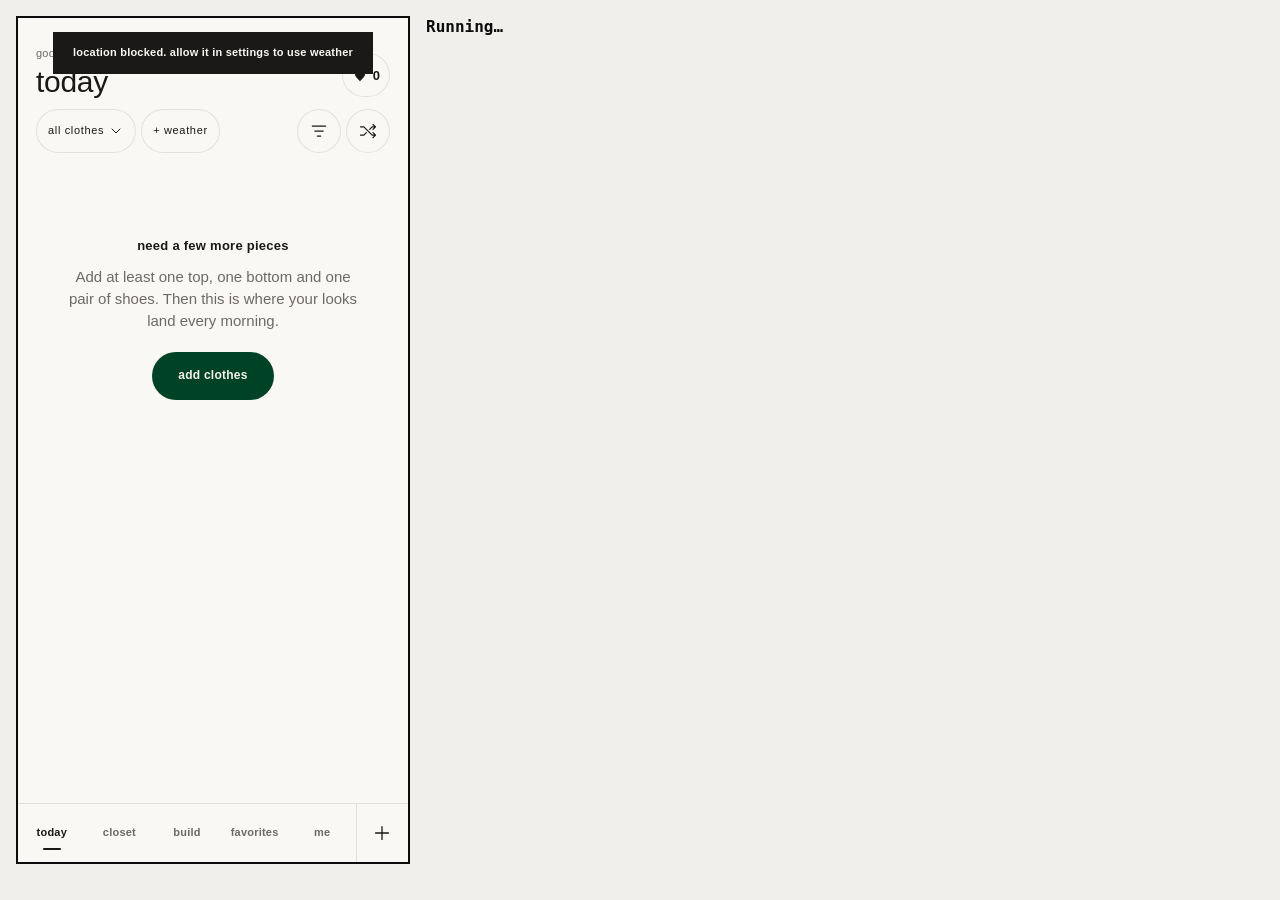
==== selftest.html @ 75cc13f7 "v5.24 QA: Wear today everywhere and always on screen (cards moved below the looks), one ••• menu per" ====
<!doctype html>
<meta charset="utf-8"><meta name="viewport" content="width=device-width, initial-scale=1">
<title>Fitted self-test</title>
<style>
  body { margin: 0; font: 14px/1.4 ui-monospace, Menlo, monospace; background: #f0efeb; color: #0c0c0c; display: flex; gap: 16px; padding: 16px; flex-wrap: wrap; }
  iframe { width: 390px; height: 844px; border: 2px solid #0c0c0c; background: #fff; flex: none; }
  ol { margin: 0; padding-left: 20px; min-width: 300px; } .ok { color: #1a7f37; } .bad { color: #c2341b; font-weight: 700; } h1 { font-size: 16px; margin: 0 0 8px; }
</style>
<!-- Taps through every screen of the real app at iPhone width (390px) and checks: nothing wider than the screen, the screen
     actually changed, sheets open, no errors. Open /selftest.html after a change; it runs on your real closet in this browser. -->
<iframe id="f" src="./"></iframe>
<div><h1 id="sum">Running…</h1><ol id="out"></ol></div>
<script type="module">
const f = document.getElementById('f'), out = document.getElementById('out'), wait = ms => new Promise(r => setTimeout(r, ms));
let fails = 0; const errors = [];
const log = (ok, msg) => { const li = document.createElement('li'); li.className = ok ? 'ok' : 'bad'; li.textContent = (ok ? '✓ ' : '✕ ') + msg; out.append(li); if (!ok) fails++; };
await new Promise(r => f.onload = r); await wait(1500);
const w = f.contentWindow, d = () => w.document;
w.addEventListener('error', e => errors.push(e.message)); w.addEventListener('unhandledrejection', e => errors.push(String(e.reason)));
const fits = where => { const sw = d().documentElement.scrollWidth; log(sw <= 390, `${where}: ${sw}px wide`); const sh = d().getElementById('sheet'); if (sh.open) log(sh.scrollWidth <= 390, `${where} sheet: ${sh.scrollWidth}px wide`); };
const tap = sel => { const el = d().querySelector(sel); if (!el) { log(false, `missing ${sel}`); return false; } el.click(); return true; };
const close = async () => { const sh = d().getElementById('sheet'); if (sh.open) { sh.close(); await wait(300); } };
for (const [go, title] of [['today', 'Today'], ['closet', 'Closet'], ['build', 'Build'], ['outfits', 'Favorites'], ['me', 'Me']]) {
  tap(`nav [data-go="${go}"]`); await wait(900);
  const h = d().querySelector('main header h1')?.textContent; log(h === title, `${title} tab opens (got "${h}")`); fits(title);
}
tap('nav [data-go="today"]'); await wait(900);
log(!!d().querySelector('.dcard.slide, .empty'), 'Today shows its looks (or an empty state)'); { const im = [...d().querySelectorAll('.dcard img')]; log(im.every(i => i.complete && i.naturalWidth), `Today photos load (${im.filter(i => i.complete && i.naturalWidth).length}/${im.length})`); }
if (tap('[data-action="capsules"]')) { await wait(400); log(!!d().querySelector('.caprow'), 'Capsules sheet lists capsules'); fits('Capsules'); await close(); }
if (tap('[data-action="filters"]')) { await wait(400); fits('Filter'); await close(); }
tap('nav [data-go="closet"]'); await wait(900); { const im = [...d().querySelectorAll('main img')]; log(im.every(i => i.complete && i.naturalWidth), `Closet photos load (${im.filter(i => i.complete && i.naturalWidth).length}/${im.length})`); }
if (tap('.item[data-open]')) { await wait(500); log(!!d().querySelector('#sheet .pname'), 'A piece opens'); fits('Piece page'); await close(); }
tap('nav [data-go="build"]'); await wait(900); log(!!d().querySelector('.stage'), 'Builder shows the outfit stage'); fits('Builder');
if (tap('[data-swap]')) { await wait(500); fits('Pick list'); await close(); }
for (const t of ['Calendar', 'Week']) { tap('nav [data-go="outfits"]'); await wait(700); const b = [...d().querySelectorAll('.subnav button')].find(x => x.textContent === t); b?.click(); await wait(500); fits(`Favorites tab · ${t}`); }
// deeper flows: select mode, long-press, capsule editing, piece Adjust, pattern review, build possibilities
tap('nav [data-go="closet"]'); await wait(900);
if (tap('[data-action="selmode"]')) { await wait(300); tap('[data-selitem]'); await wait(300); fits('Select mode'); tap('[data-action="selmode"]'); await wait(300); }
{ const it = d().querySelector('.item[data-open]'); if (it) { it.dispatchEvent(new w.PointerEvent('pointerdown', { bubbles: true, clientX: 60, clientY: 400 })); await wait(650); it.dispatchEvent(new w.PointerEvent('pointerup', { bubbles: true })); await wait(300); log(!!d().querySelector('#sheet .quick'), 'Long-press opens quick actions'); await close(); } }
if (tap('[data-action="capsules"]')) { await wait(400); if (d().querySelector('[data-capedit]')) { tap('[data-capedit]'); await wait(400); log(!!d().querySelector('#sheet .pickgrid'), 'Capsule pieces picker opens'); fits('Capsule picker'); } await close(); }
if (tap('.item[data-open]')) { await wait(500); if (tap('[data-edit]')) { await wait(600); log(!!d().getElementById('ec'), 'Adjust photo opens'); } await close(); }
if (d().querySelector('[data-action="patreview"]')) { tap('[data-action="patreview"]'); await wait(400); log(!!d().querySelector('[data-patset]'), 'Pattern review opens'); fits('Pattern review'); await close(); }
tap('nav [data-go="build"]'); await wait(900); if (!d().querySelector('.stage .sp:not(.add)')) { tap('.starters [data-buildkey]'); await wait(800); }
if (tap('[data-action="possible"]')) { await wait(1500); fits('Outfit possibilities'); await close(); }
tap('nav [data-go="me"]'); await wait(800); log(!!d().querySelector('[data-go="inspo"]'), 'Me links to Inspo'); fits('Me');
log(!errors.length, errors.length ? `errors: ${errors.join(' | ')}` : 'no errors');
document.getElementById('sum').textContent = fails ? `${fails} problem${fails > 1 ? 's' : ''}` : 'All good';
document.title = fails ? `✕ ${fails}` : '✓ all good';
</script>
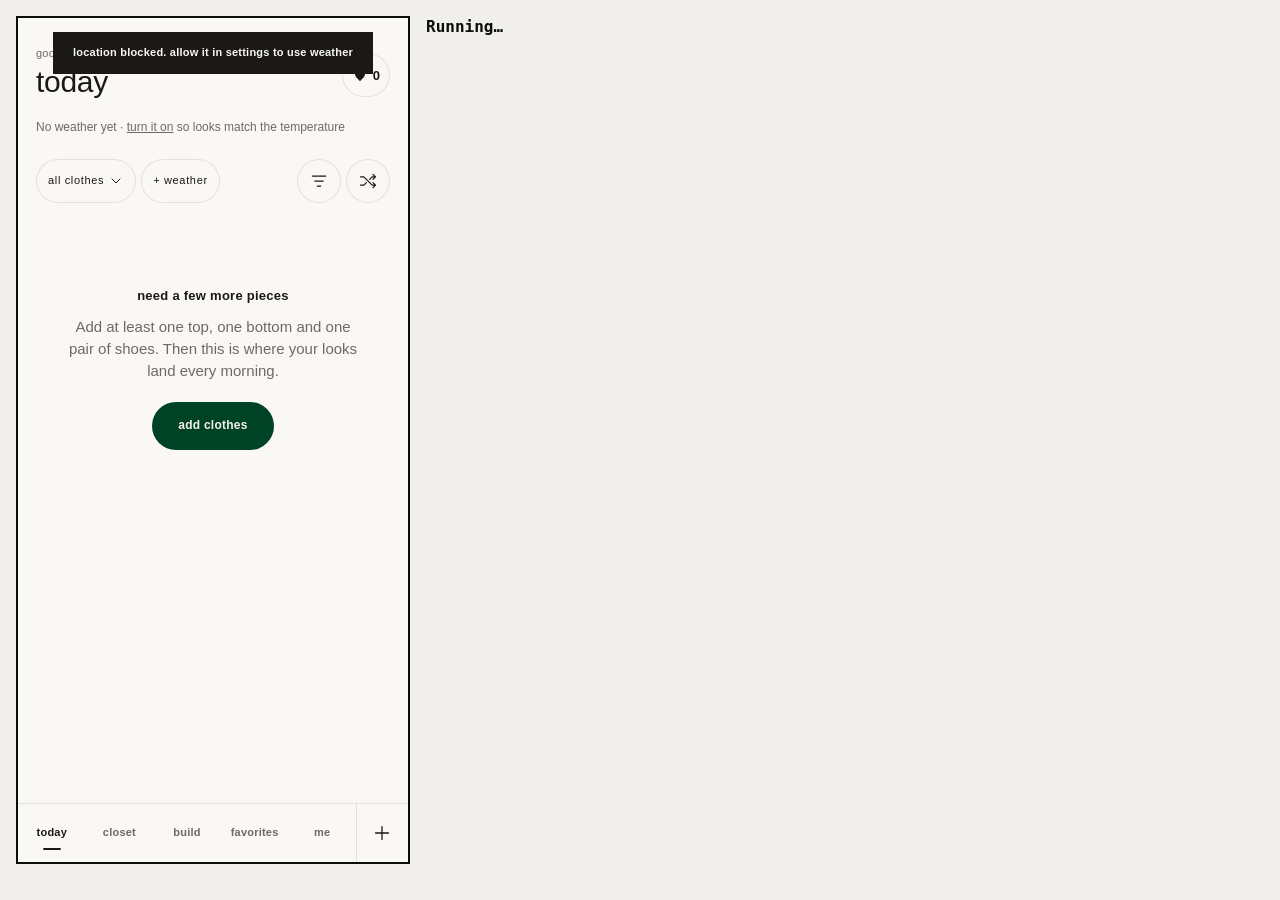
==== commit 071d5ec4: "v5.33: V2 list round Health check on open (missing type/color → fixed + Review), safe hexToHsl, back" ====
--- a/selftest.html
+++ b/selftest.html
@@ -43,6 +43,13 @@
 tap('nav [data-go="build"]'); await wait(900); if (!d().querySelector('.stage .sp:not(.add)')) { tap('.starters [data-buildkey]'); await wait(800); }
 if (tap('[data-action="possible"]')) { await wait(1500); fits('Outfit possibilities'); await close(); }
 tap('nav [data-go="me"]'); await wait(800); log(!!d().querySelector('[data-go="inspo"]'), 'Me links to Inspo'); fits('Me');
+if (tap('[data-go="inspo"]')) { await wait(2500); fits('Inspo'); // the board makes thumbnails: they must never land in the closet as pieces
+  const items = await new Promise(r => { const q = w.indexedDB.open('closet'); q.onsuccess = () => { const g = q.result.transaction('items').objectStore('items').getAll(); g.onsuccess = () => r(g.result); }; });
+  log(items.every(i => i.cat && typeof i.color === 'string' && typeof i.name === 'string'), `every closet piece has a type, color and name (${items.filter(i => !i.cat).length} without)`); }
+tap('nav [data-go="me"]'); await wait(700); if (tap('main [data-listtab="mine"]')) { await wait(600); const f = d().getElementById('wishform'); // a wish from a link alone, then removed again
+  f.elements.link.value = 'example.com/shop/selftest-black-hoodie/99'; f.requestSubmit(); await wait(900);
+  const row = [...d().querySelectorAll('.wish')].find(r => /selftest black hoodie/.test(r.textContent)); log(!!row, 'Wishlist adds from a link alone'); log(!!row && /black/.test(row.textContent), 'Wish type and color guessed from the name'); fits('Wishlist');
+  row?.querySelector('[data-wishdel]')?.click(); await wait(500); }
 log(!errors.length, errors.length ? `errors: ${errors.join(' | ')}` : 'no errors');
 document.getElementById('sum').textContent = fails ? `${fails} problem${fails > 1 ? 's' : ''}` : 'All good';
 document.title = fails ? `✕ ${fails}` : '✓ all good';
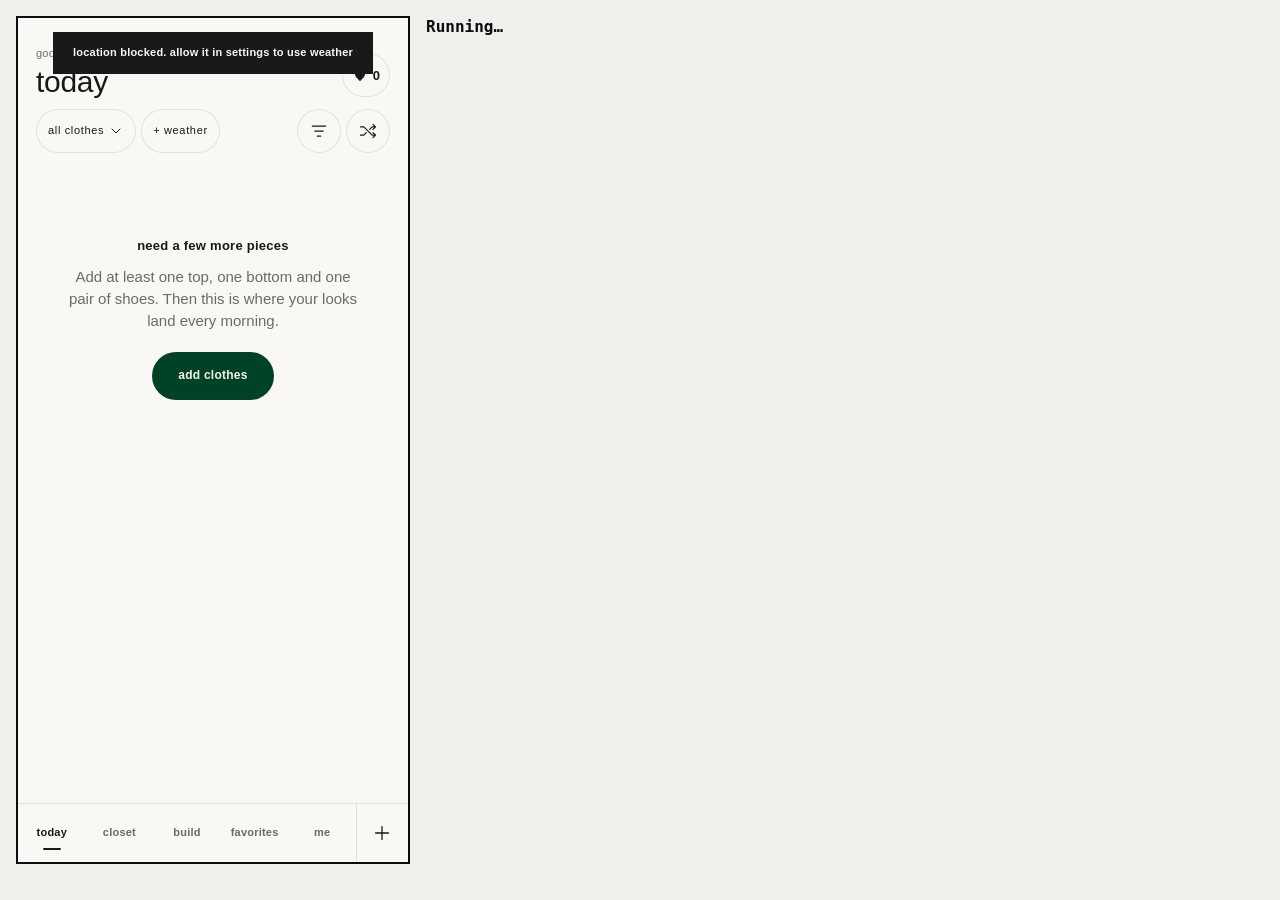
==== commit 0016d95a: "v5.40: review fixes for the new rules and setup (30 items) Rules: smart streetwear needs real tailor" ====
--- a/selftest.html
+++ b/selftest.html
@@ -18,7 +18,9 @@
 const w = f.contentWindow, d = () => w.document;
 w.addEventListener('error', e => errors.push(e.message)); w.addEventListener('unhandledrejection', e => errors.push(String(e.reason)));
 const fits = where => { const sw = d().documentElement.scrollWidth; log(sw <= 390, `${where}: ${sw}px wide`); const sh = d().getElementById('sheet'); if (sh.open) log(sh.scrollWidth <= 390, `${where} sheet: ${sh.scrollWidth}px wide`); };
-const tap = sel => { const el = d().querySelector(sel); if (!el) { log(false, `missing ${sel}`); return false; } el.click(); return true; };
+const skip = msg => { const li = document.createElement('li'); li.textContent = '· skipped: ' + msg; li.style.color = '#6e6a63'; out.append(li); };
+// need: what this step needs from your data. Missing data is a skip, not a failure (an empty closet isn't a bug).
+const tap = (sel, need) => { const el = d().querySelector(sel); if (!el) { need ? skip(`${sel} (needs ${need})`) : log(false, `missing ${sel}`); return false; } el.click(); return true; };
 const close = async () => { const sh = d().getElementById('sheet'); if (sh.open) { sh.close(); await wait(300); } };
 for (const [go, title] of [['today', 'Today'], ['closet', 'Closet'], ['build', 'Build'], ['outfits', 'Favorites'], ['me', 'Me']]) {
   tap(`nav [data-go="${go}"]`); await wait(900);
@@ -29,19 +31,19 @@
 if (tap('[data-action="capsules"]')) { await wait(400); log(!!d().querySelector('.caprow'), 'Capsules sheet lists capsules'); fits('Capsules'); await close(); }
 if (tap('[data-action="filters"]')) { await wait(400); fits('Filter'); await close(); }
 tap('nav [data-go="closet"]'); await wait(900); { const im = [...d().querySelectorAll('main img')]; log(im.every(i => i.complete && i.naturalWidth), `Closet photos load (${im.filter(i => i.complete && i.naturalWidth).length}/${im.length})`); }
-if (tap('.item[data-open]')) { await wait(500); log(!!d().querySelector('#sheet .pname'), 'A piece opens'); fits('Piece page'); await close(); }
+if (tap('.item[data-open]', 'pieces in the closet')) { await wait(500); log(!!d().querySelector('#sheet .pname'), 'A piece opens'); fits('Piece page'); await close(); }
 tap('nav [data-go="build"]'); await wait(900); log(!!d().querySelector('.stage'), 'Builder shows the outfit stage'); fits('Builder');
 if (tap('[data-swap]')) { await wait(500); fits('Pick list'); await close(); }
-for (const t of ['Calendar', 'Week']) { tap('nav [data-go="outfits"]'); await wait(700); const b = [...d().querySelectorAll('.subnav button')].find(x => x.textContent === t); b?.click(); await wait(500); fits(`Favorites tab · ${t}`); }
+for (const t of ['Best', 'Calendar', 'Week']) { tap('nav [data-go="outfits"]'); await wait(700); const b = [...d().querySelectorAll('.subnav button')].find(x => x.textContent === t); b?.click(); await wait(500); fits(`Favorites tab · ${t}`); }
 // deeper flows: select mode, long-press, capsule editing, piece Adjust, pattern review, build possibilities
 tap('nav [data-go="closet"]'); await wait(900);
-if (tap('[data-action="selmode"]')) { await wait(300); tap('[data-selitem]'); await wait(300); fits('Select mode'); tap('[data-action="selmode"]'); await wait(300); }
+if (tap('[data-action="selmode"]', 'pieces in the closet')) { await wait(300); tap('[data-selitem]'); await wait(300); fits('Select mode'); tap('[data-action="selmode"]'); await wait(300); }
 { const it = d().querySelector('.item[data-open]'); if (it) { it.dispatchEvent(new w.PointerEvent('pointerdown', { bubbles: true, clientX: 60, clientY: 400 })); await wait(650); it.dispatchEvent(new w.PointerEvent('pointerup', { bubbles: true })); await wait(300); log(!!d().querySelector('#sheet .quick'), 'Long-press opens quick actions'); await close(); } }
 if (tap('[data-action="capsules"]')) { await wait(400); if (d().querySelector('[data-capedit]')) { tap('[data-capedit]'); await wait(400); log(!!d().querySelector('#sheet .pickgrid'), 'Capsule pieces picker opens'); fits('Capsule picker'); } await close(); }
-if (tap('.item[data-open]')) { await wait(500); if (tap('[data-edit]')) { await wait(600); log(!!d().getElementById('ec'), 'Adjust photo opens'); } await close(); }
+if (tap('.item[data-open]', 'pieces in the closet')) { await wait(500); if (tap('[data-edit]', 'a piece')) { await wait(600); log(!!d().getElementById('ec'), 'Adjust photo opens'); } await close(); }
 if (d().querySelector('[data-action="patreview"]')) { tap('[data-action="patreview"]'); await wait(400); log(!!d().querySelector('[data-patset]'), 'Pattern review opens'); fits('Pattern review'); await close(); }
-tap('nav [data-go="build"]'); await wait(900); if (!d().querySelector('.stage .sp:not(.add)')) { tap('.starters [data-buildkey]'); await wait(800); }
-if (tap('[data-action="possible"]')) { await wait(1500); fits('Outfit possibilities'); await close(); }
+tap('nav [data-go="build"]'); await wait(900); if (!d().querySelector('.stage .sp:not(.add)')) { tap('.starters [data-buildkey]', 'a saved or worn look'); await wait(800); }
+if (tap('[data-action="possible"]', 'a look in the builder')) { await wait(1500); fits('Outfit possibilities'); await close(); }
 tap('nav [data-go="me"]'); await wait(800); log(!!d().querySelector('[data-go="inspo"]'), 'Me links to Inspo'); fits('Me');
 if (tap('[data-go="inspo"]')) { await wait(2500); fits('Inspo'); // the board makes thumbnails: they must never land in the closet as pieces
   const items = await new Promise(r => { const q = w.indexedDB.open('closet'); q.onsuccess = () => { const g = q.result.transaction('items').objectStore('items').getAll(); g.onsuccess = () => r(g.result); }; });
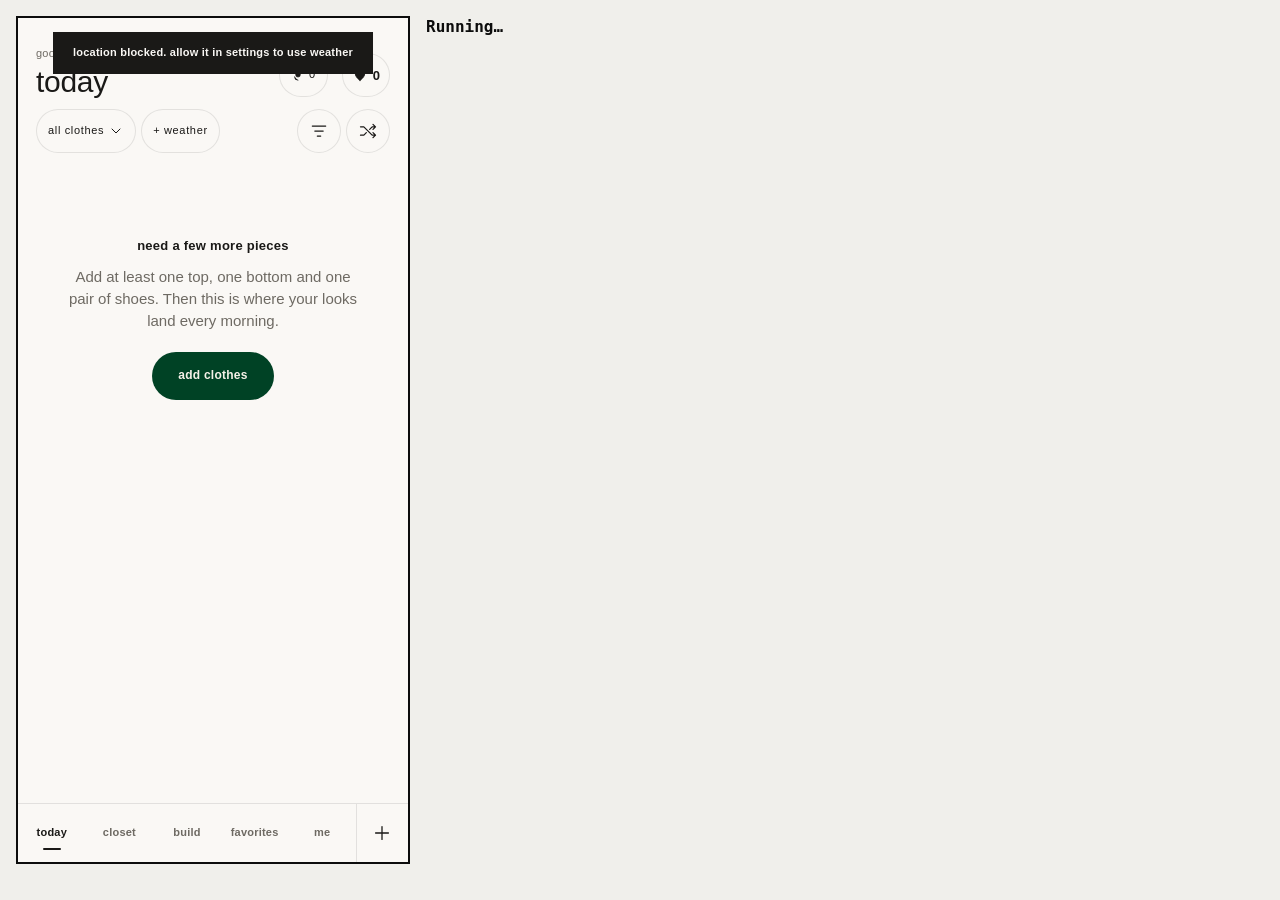
==== commit 730d306d: "v5.63: renamed Already; Which one? buy advisor (base colors first, then colors that pair with yours)" ====
--- a/selftest.html
+++ b/selftest.html
@@ -1,6 +1,6 @@
 <!doctype html>
 <meta charset="utf-8"><meta name="viewport" content="width=device-width, initial-scale=1">
-<title>Fitted self-test</title>
+<title>Already self-test</title>
 <style>
   body { margin: 0; font: 14px/1.4 ui-monospace, Menlo, monospace; background: #f0efeb; color: #0c0c0c; display: flex; gap: 16px; padding: 16px; flex-wrap: wrap; }
   iframe { width: 390px; height: 844px; border: 2px solid #0c0c0c; background: #fff; flex: none; }
@@ -52,6 +52,19 @@
   f.elements.link.value = 'example.com/shop/selftest-black-hoodie/99'; f.requestSubmit(); await wait(900);
   const row = [...d().querySelectorAll('.wish')].find(r => /selftest black hoodie/.test(r.textContent)); log(!!row, 'Wishlist adds from a link alone'); log(!!row && /black/.test(row.textContent), 'Wish type and color guessed from the name'); fits('Wishlist');
   row?.querySelector('[data-wishdel]')?.click(); await wait(500); }
+// Restore / sync on a throwaway closet (?db=selftest): a backup from "another device" lands, and your real closet is never touched
+{ const f2 = Object.assign(document.createElement('iframe'), { src: './?db=selftest' }); f2.style.cssText = 'width:390px;height:300px'; document.body.append(f2);
+  await new Promise(r => f2.onload = r); await wait(1800); const w2 = f2.contentWindow, d2 = w2.document;
+  const png = '[data-uri]';
+  const backup = { app: 'closet', v: 3, items: [{ id: 'st-1', name: 'Selftest tee', cat: 'Tops', kind: 't-shirt', color: '#f2f2f0', fit: 1, img: png, updatedAt: Date.now() }], wish: [{ id: 'st-w', name: 'Selftest wish', got: false, at: 1, updatedAt: Date.now() }] };
+  const dt = new w2.DataTransfer(); dt.items.add(new w2.File([JSON.stringify(backup)], 'closet-backup-selftest.json', { type: 'application/json' }));
+  const oc = w2.HTMLInputElement.prototype.click; w2.HTMLInputElement.prototype.click = function () { if (this.accept.includes('json')) { Object.defineProperty(this, 'files', { value: dt.files }); this.onchange(); } else oc.call(this); };
+  d2.querySelector('nav [data-go="closet"]')?.click(); await wait(700); const btn = d2.querySelector('[data-action="import"]');
+  if (btn) { btn.click(); await wait(5000);
+    const count = store => new Promise(r => { const q = indexedDB.open('closet-selftest'); q.onsuccess = () => { const db = q.result, g = db.transaction(store).objectStore(store).count(); g.onsuccess = () => { r(g.result); db.close(); }; }; q.onerror = () => r(-1); });
+    const n = await count('items'), nw = await count('wish'); log(n === 1 && nw === 1, `Restore brings in a backup (${n} piece, ${nw} wish, in a throwaway closet)`); }
+  else log(false, 'Restore button missing on an empty closet');
+  f2.remove(); await wait(300); indexedDB.deleteDatabase('closet-selftest'); }
 log(!errors.length, errors.length ? `errors: ${errors.join(' | ')}` : 'no errors');
 document.getElementById('sum').textContent = fails ? `${fails} problem${fails > 1 ? 's' : ''}` : 'All good';
 document.title = fails ? `✕ ${fails}` : '✓ all good';
